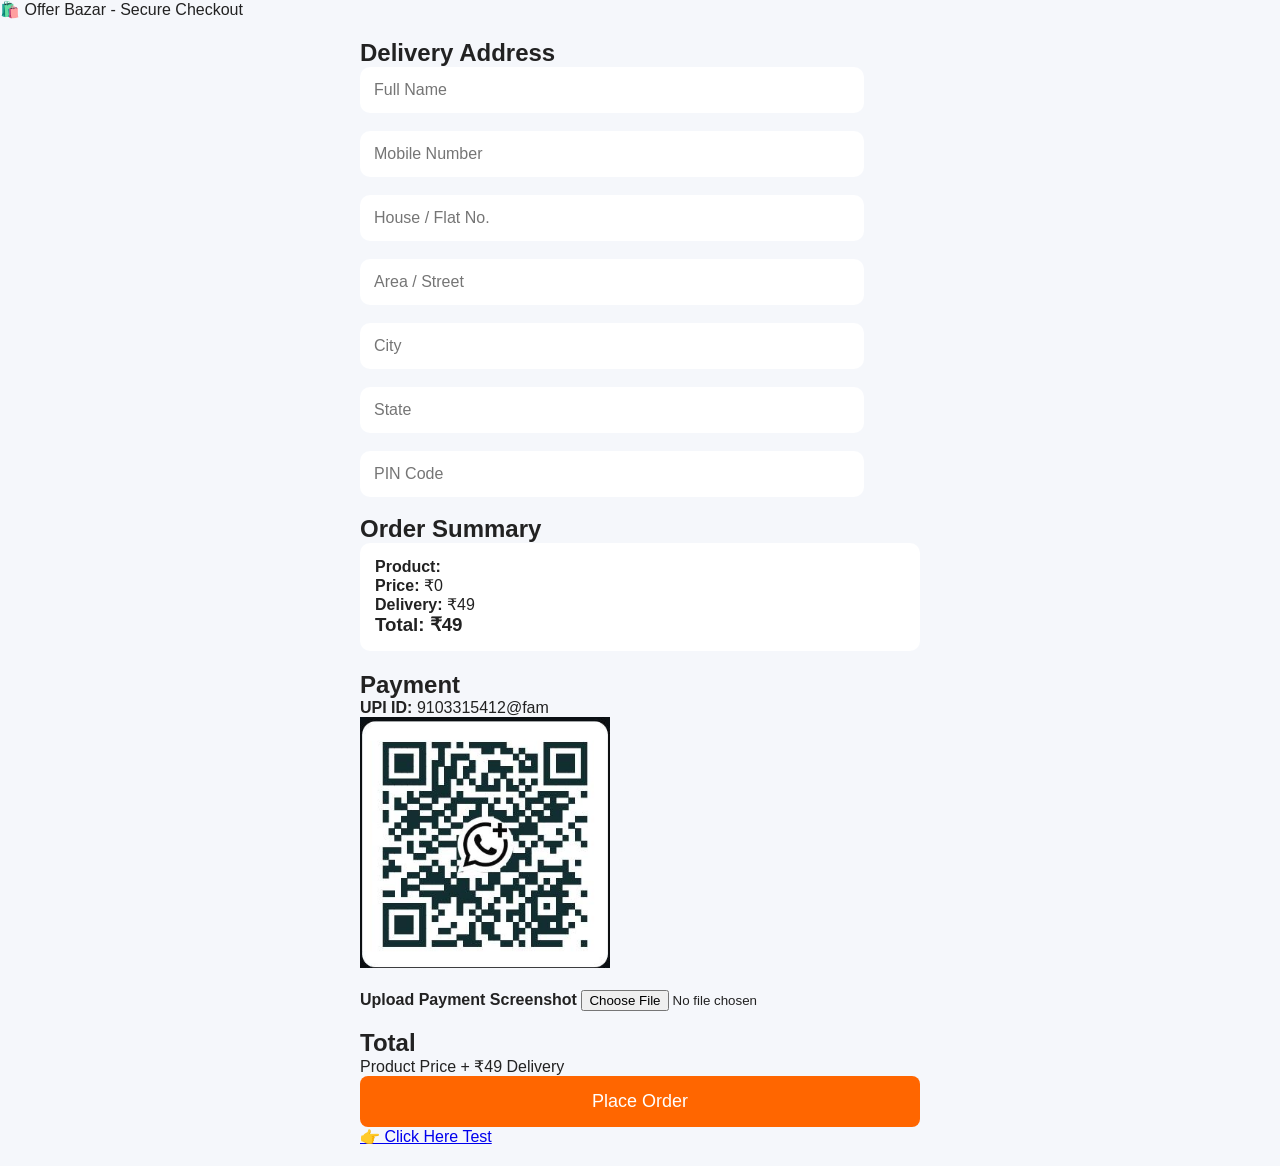
==== checkout.html @ a3831dba "Update checkout.html" ====
<!DOCTYPE html>
<html lang="en">
<head>
<meta charset="UTF-8">
<meta name="viewport" content="width=device-width, initial-scale=1.0">
<title>Checkout - Offer Bazar</title>
<link rel="stylesheet" href="style.css">
</head>

<body>

<header>
🛍️ Offer Bazar - Secure Checkout
</header>

<div style="padding:20px;max-width:600px;margin:auto;">

<h2>Delivery Address</h2>

<input type="text" placeholder="Full Name" class="search"><br><br>

<input type="text" placeholder="Mobile Number" class="search"><br><br>

<input type="text" placeholder="House / Flat No." class="search"><br><br>

<input type="text" placeholder="Area / Street" class="search"><br><br>

<input type="text" placeholder="City" class="search"><br><br>

<input type="text" placeholder="State" class="search"><br><br>

<input type="text" placeholder="PIN Code" class="search"><br><br>
<h2>Order Summary</h2>

<div style="background:#fff;padding:15px;border-radius:10px;margin-bottom:20px;">
<p><b>Product:</b> <span id="productName"></span></p>

<p><b>Price:</b> ₹<span id="productPrice"></span></p>

<p><b>Delivery:</b> ₹49</p>

<h3>Total: ₹<span id="totalPrice"></span></h3>
</div>

<script>
let product = localStorage.getItem("productName");
let price = Number(localStorage.getItem("productPrice"));

document.getElementById("productName").innerText = product;
document.getElementById("productPrice").innerText = price;
document.getElementById("totalPrice").innerText = price + 49;
</script>
<h2>Payment</h2>

<p><b>UPI ID:</b> 9103315412@fam</p>

<img src="WhatsApp Image 2026-07-06 at 5.39.10 AM.jpeg"
width="250">

<br><br>

<label><b>Upload Payment Screenshot</b></label>

<input type="file">

<br><br>

<h2>Total</h2>

<p>Product Price + ₹49 Delivery</p>


<button type="button" style="width:100%;padding:15px;background:#ff6600;color:white;border:none;border-radius:8px;font-size:18px;cursor:pointer;">
Place Order
</button>
</a>
<p><a href="success.html">👉 Click Here Test</a></p>
</div>
<script>
function placeOrder(){

    const name = document.querySelector('input[placeholder="Full Name"]').value;
    const mobile = document.querySelector('input[placeholder="Mobile Number"]').value;
    const house = document.querySelector('input[placeholder="House / Flat No."]').value;
    const area = document.querySelector('input[placeholder="Area / Street"]').value;
    const city = document.querySelector('input[placeholder="City"]').value;
    const state = document.querySelector('input[placeholder="State"]').value;
    const pin = document.querySelector('input[placeholder="PIN Code"]').value;
    const screenshot = document.querySelector('input[type="file"]').files.length;

    if(!name || !mobile || !house || !area || !city || !state || !pin){
        alert("Please fill all address details.");
        return;
    }

    if(screenshot === 0){
        alert("Please upload payment screenshot.");
        return;
    }

    window.location.href = "success.html";
}
</script>
</body>
</html>
---- style.css ----
*{
    margin:0;
    padding:0;
    box-sizing:border-box;
    font-family:Arial,sans-serif;
}

body{
    background:#f5f7fb;
    color:#222;
}

.top-header{
    background:#ff6b00;
    padding:18px;
    text-align:center;
    box-shadow:0 4px 10px rgba(0,0,0,.15);
}

.logo{
    color:#fff;
    font-size:32px;
    font-weight:bold;
    margin-bottom:15px;
}

.search{
    width:90%;
    max-width:700px;
    padding:14px;
    border:none;
    border-radius:10px;
    font-size:16px;
    outline:none;
}

.banner{
    width:90%;
    max-width:1200px;
    margin:20px auto;
    padding:35px;
    text-align:center;
    border-radius:15px;
    color:#fff;
    background:linear-gradient(135deg,#ff6b00,#ff9800);
    box-shadow:0 5px 15px rgba(0,0,0,.15);
}

.banner h1{
    font-size:38px;
}

.banner p{
    margin-top:10px;
    font-size:18px;
}

.categories{
    width:90%;
    max-width:1200px;
    margin:20px auto;
    display:grid;
    grid-template-columns:repeat(4,1fr);
    gap:15px;
}

.cat{
    background:#fff;
    padding:18px;
    border-radius:12px;
    text-align:center;
    font-size:18px;
    font-weight:bold;
    box-shadow:0 3px 10px rgba(0,0,0,.12);
    transition:.3s;
}

.cat:hover{
    background:#ff6b00;
    color:#fff;
    transform:translateY(-5px);
}

.heading{
    width:90%;
    max-width:1200px;
    margin:25px auto 10px;
    font-size:30px;
    font-weight:bold;
}

#products{
    width:90%;
    max-width:1200px;
    margin:20px auto;
    display:grid;
    grid-template-columns:repeat(auto-fit,minmax(250px,1fr));
    gap:20px;
}

.product-card{
    background:#fff;
    border-radius:15px;
    overflow:hidden;
    padding:15px;
    text-align:center;
    box-shadow:0 4px 12px rgba(0,0,0,.12);
    transition:.3s;
}

.product-card:hover{
    transform:translateY(-8px);
}

.product-card img{
    width:180px;
    height:180px;
    object-fit:contain;
    margin:auto;
    display:block;
}

.product-card h3{
    margin:12px 0;
    font-size:22px;
}

.product-card p{
    font-size:17px;
    margin:6px 0;
}

.product-card h2{
    color:#ff6b00;
    margin:10px 0;
}

.product-card button{
    width:100%;
    background:#ff6b00;
    color:#fff;
    border:none;
    padding:14px;
    border-radius:10px;
    font-size:17px;
    cursor:pointer;
    transition:.3s;
}

.product-card button:hover{
    background:#e65c00;
}

@media(max-width:768px){

.categories{
grid-template-columns:repeat(2,1fr);
}

.logo{
font-size:26px;
}

.banner h1{
font-size:28px;
}

.heading{
font-size:24px;
}

.product-card img{
width:140px;
height:140px;
}

}
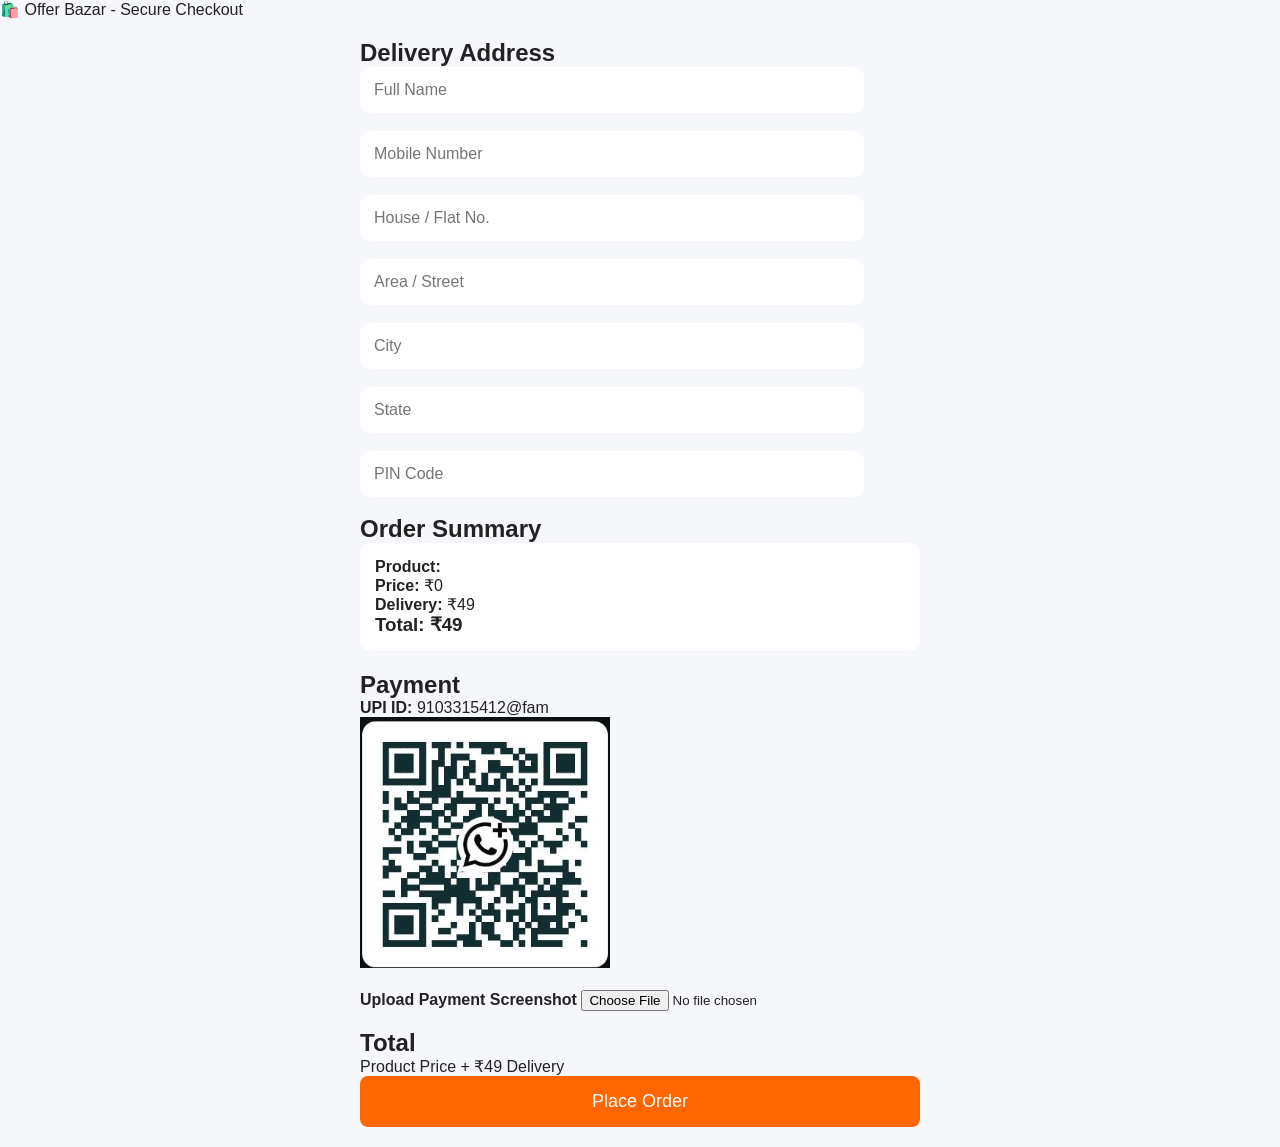
==== commit e7954d62: "Update checkout.html" ====
--- a/checkout.html
+++ b/checkout.html
@@ -70,11 +70,11 @@
 <p>Product Price + ₹49 Delivery</p>
 
 
-<button type="button" style="width:100%;padding:15px;background:#ff6600;color:white;border:none;border-radius:8px;font-size:18px;cursor:pointer;">
+<button type="button" onclick="placeOrder()" style="width:100%;padding:15px;background:#ff6600;color:white;border:none;border-radius:8px;font-size:18px;cursor:pointer;">
 Place Order
 </button>
-</a>
-<p><a href="success.html">👉 Click Here Test</a></p>
+
+
 </div>
 <script>
 function placeOrder(){
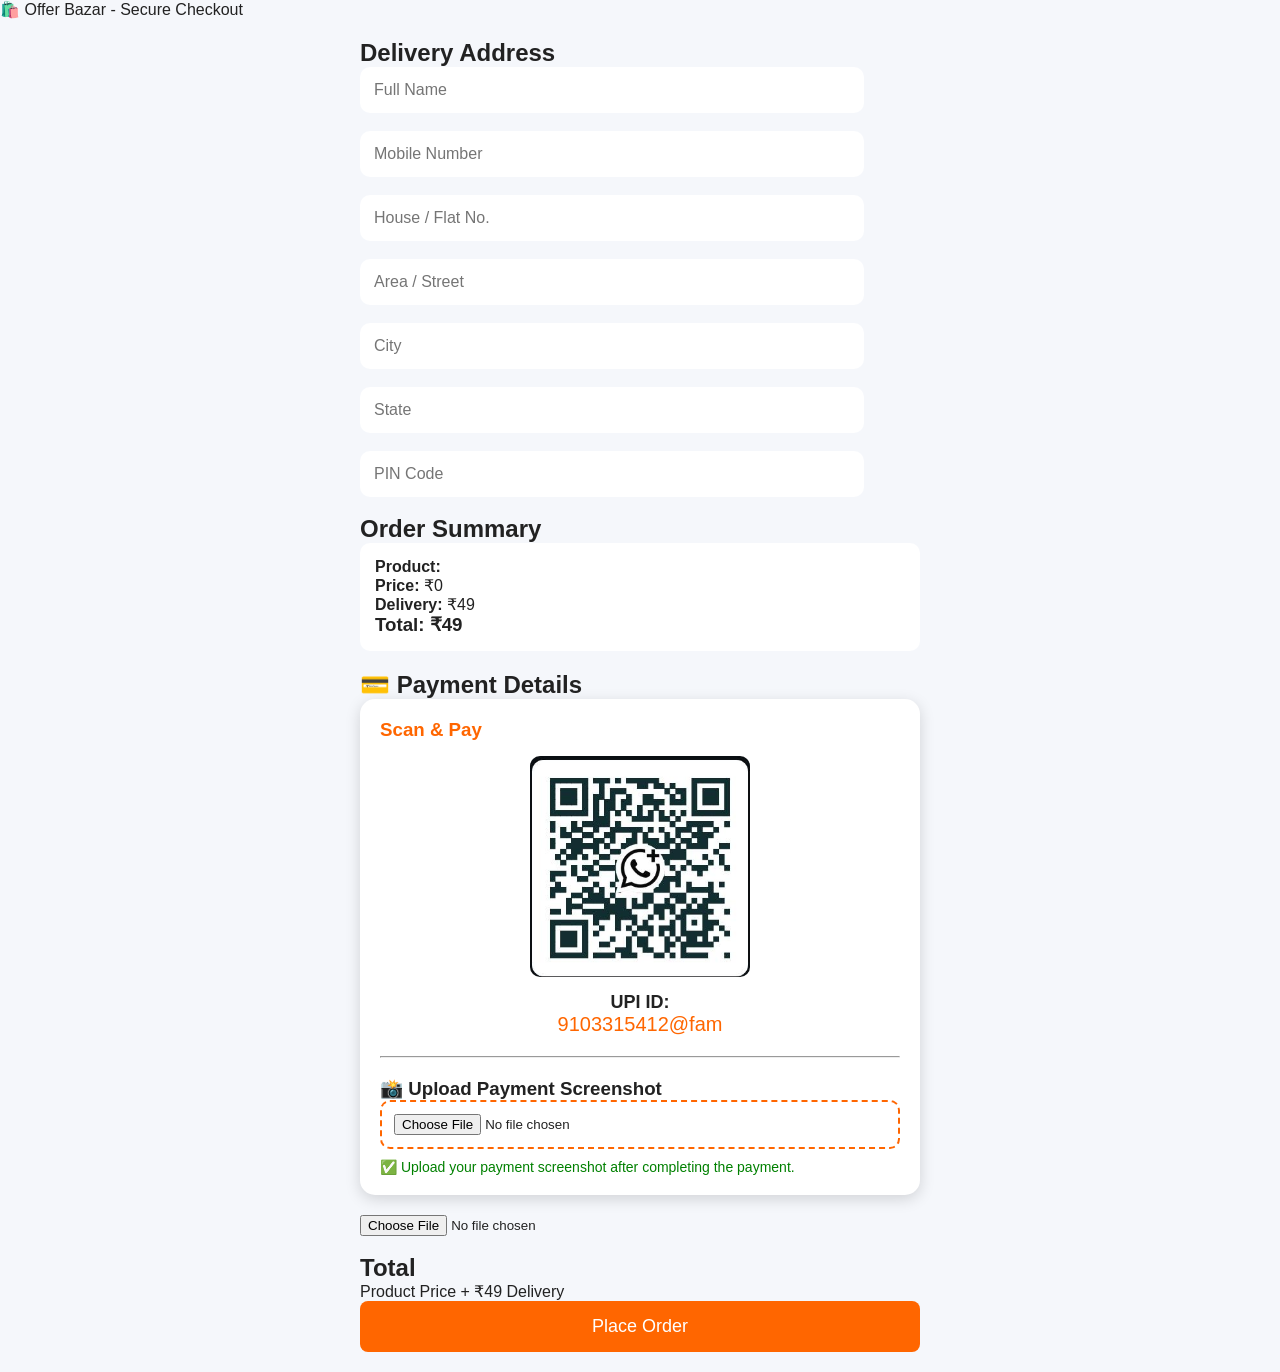
==== commit 102ffc5a: "Update checkout.html" ====
--- a/checkout.html
+++ b/checkout.html
@@ -50,17 +50,36 @@
 document.getElementById("productPrice").innerText = price;
 document.getElementById("totalPrice").innerText = price + 49;
 </script>
-<h2>Payment</h2>
+<h2 style="margin-top:20px;">💳 Payment Details</h2>
 
-<p><b>UPI ID:</b> 9103315412@fam</p>
+<div style="background:#ffffff;padding:20px;border-radius:15px;box-shadow:0 4px 15px rgba(0,0,0,0.15);margin-bottom:20px;">
 
-<img src="WhatsApp Image 2026-07-06 at 5.39.10 AM.jpeg"
-width="250">
+    <h3 style="color:#ff6600;">Scan & Pay</h3>
 
-<br><br>
+    <img src="upi-qr.jpeg"
+    width="220"
+    style="display:block;margin:15px auto;border-radius:10px;">
 
-<label><b>Upload Payment Screenshot</b></label>
+    <p style="text-align:center;font-size:18px;">
+        <b>UPI ID:</b><br>
+        <span style="color:#ff6600;font-size:20px;">
+            9103315412@fam
+        </span>
+    </p>
 
+    <hr style="margin:20px 0;">
+
+    <h3>📸 Upload Payment Screenshot</h3>
+
+    <input type="file"
+    accept="image/*"
+    style="width:100%;padding:12px;border:2px dashed #ff6600;border-radius:10px;">
+
+    <p style="margin-top:10px;color:green;font-size:14px;">
+        ✅ Upload your payment screenshot after completing the payment.
+    </p>
+
+</div>
 <input type="file">
 
 <br><br>
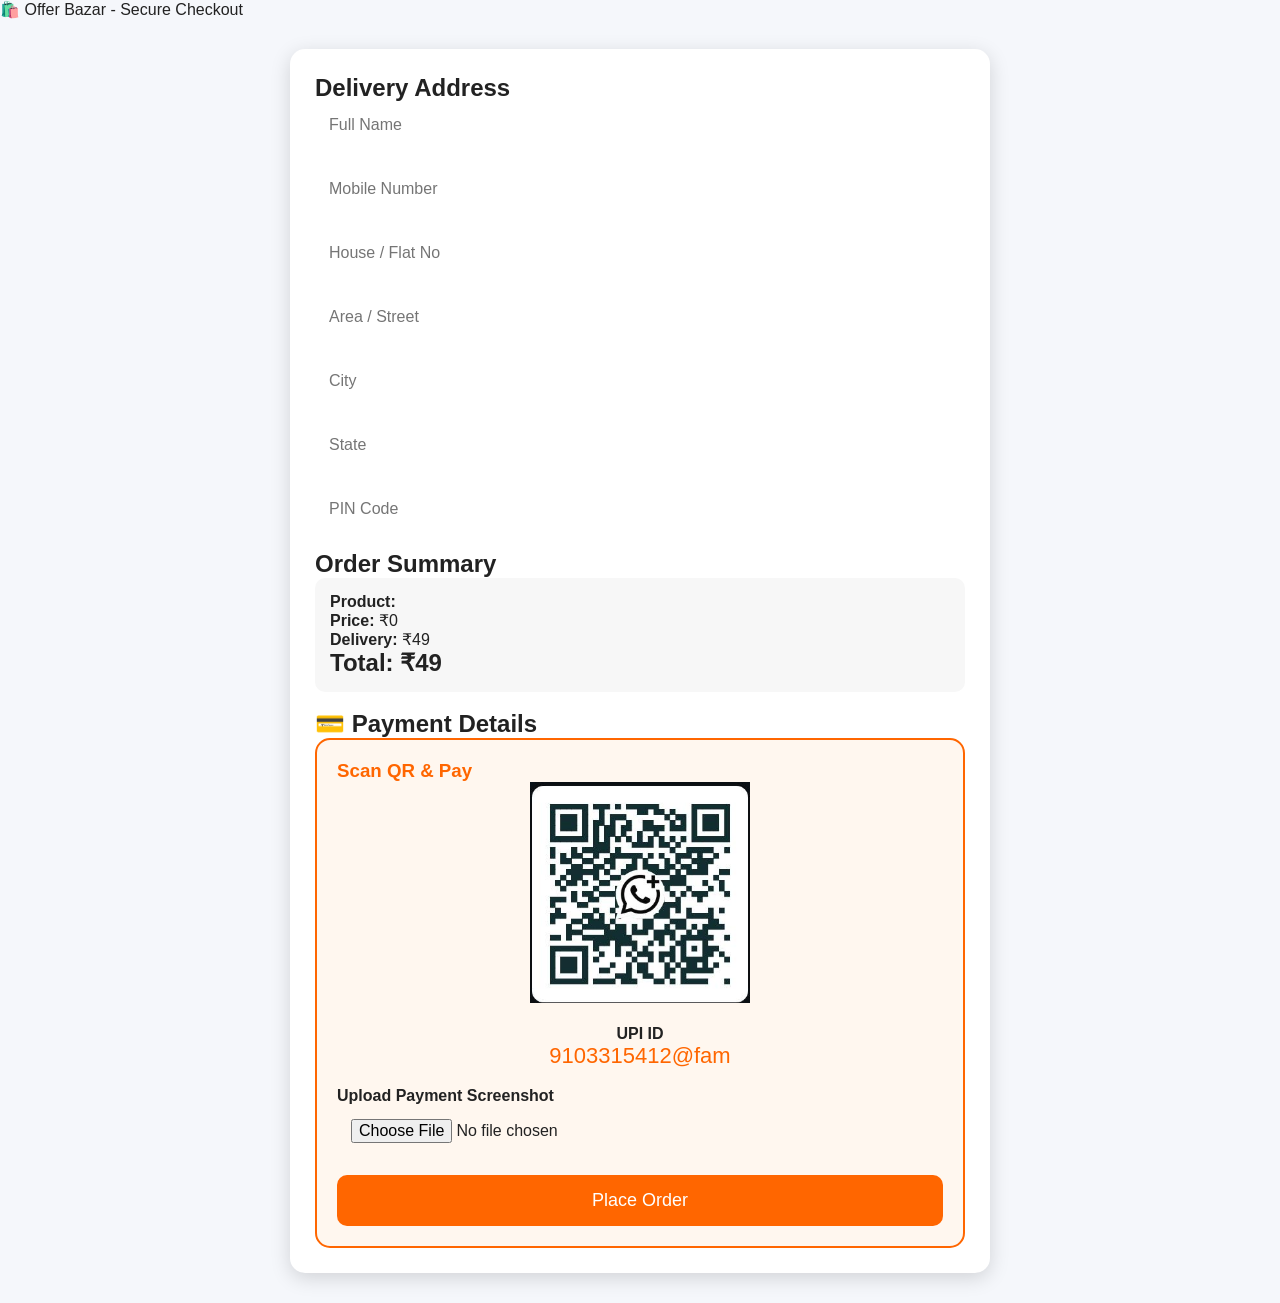
==== commit 311e1525: "Update checkout.html" ====
--- a/checkout.html
+++ b/checkout.html
@@ -4,121 +4,131 @@
 <meta charset="UTF-8">
 <meta name="viewport" content="width=device-width, initial-scale=1.0">
 <title>Checkout - Offer Bazar</title>
+
 <link rel="stylesheet" href="style.css">
+
 </head>
-
 <body>
 
 <header>
 🛍️ Offer Bazar - Secure Checkout
 </header>
 
-<div style="padding:20px;max-width:600px;margin:auto;">
+<div style="max-width:700px;margin:30px auto;background:#fff;padding:25px;border-radius:15px;box-shadow:0 5px 20px rgba(0,0,0,.15);">
 
 <h2>Delivery Address</h2>
 
-<input type="text" placeholder="Full Name" class="search"><br><br>
+<input id="name" class="search" type="text" placeholder="Full Name"><br><br>
 
-<input type="text" placeholder="Mobile Number" class="search"><br><br>
+<input id="mobile" class="search" type="text" placeholder="Mobile Number"><br><br>
 
-<input type="text" placeholder="House / Flat No." class="search"><br><br>
+<input id="house" class="search" type="text" placeholder="House / Flat No"><br><br>
 
-<input type="text" placeholder="Area / Street" class="search"><br><br>
+<input id="area" class="search" type="text" placeholder="Area / Street"><br><br>
 
-<input type="text" placeholder="City" class="search"><br><br>
+<input id="city" class="search" type="text" placeholder="City"><br><br>
 
-<input type="text" placeholder="State" class="search"><br><br>
+<input id="state" class="search" type="text" placeholder="State"><br><br>
 
-<input type="text" placeholder="PIN Code" class="search"><br><br>
+<input id="pin" class="search" type="text" placeholder="PIN Code"><br><br>
+
 <h2>Order Summary</h2>
 
-<div style="background:#fff;padding:15px;border-radius:10px;margin-bottom:20px;">
+<div style="background:#f7f7f7;padding:15px;border-radius:10px;">
+
 <p><b>Product:</b> <span id="productName"></span></p>
 
 <p><b>Price:</b> ₹<span id="productPrice"></span></p>
 
 <p><b>Delivery:</b> ₹49</p>
 
-<h3>Total: ₹<span id="totalPrice"></span></h3>
+<h2>Total: ₹<span id="totalPrice"></span></h2>
+
 </div>
 
 <script>
-let product = localStorage.getItem("productName");
-let price = Number(localStorage.getItem("productPrice"));
+const product = localStorage.getItem("productName");
+const price = Number(localStorage.getItem("productPrice"));
 
 document.getElementById("productName").innerText = product;
 document.getElementById("productPrice").innerText = price;
 document.getElementById("totalPrice").innerText = price + 49;
 </script>
-<h2 style="margin-top:20px;">💳 Payment Details</h2>
 
-<div style="background:#ffffff;padding:20px;border-radius:15px;box-shadow:0 4px 15px rgba(0,0,0,0.15);margin-bottom:20px;">
+<br>
 
-    <h3 style="color:#ff6600;">Scan & Pay</h3>
+<h2>💳 Payment Details</h2>
 
-    <img src="upi-qr.jpeg"
-    width="220"
-    style="display:block;margin:15px auto;border-radius:10px;">
+<div style="background:#fff7ef;padding:20px;border-radius:15px;border:2px solid #ff6600;">
 
-    <p style="text-align:center;font-size:18px;">
-        <b>UPI ID:</b><br>
-        <span style="color:#ff6600;font-size:20px;">
-            9103315412@fam
-        </span>
-    </p>
+<h3 style="color:#ff6600;">Scan QR & Pay</h3>
 
-    <hr style="margin:20px 0;">
+<center>
 
-    <h3>📸 Upload Payment Screenshot</h3>
-
-    <input type="file"
-    accept="image/*"
-    style="width:100%;padding:12px;border:2px dashed #ff6600;border-radius:10px;">
-
-    <p style="margin-top:10px;color:green;font-size:14px;">
-        ✅ Upload your payment screenshot after completing the payment.
-    </p>
-
-</div>
-<input type="file">
+<img src="upi-qr.jpeg" width="220">
 
 <br><br>
 
-<h2>Total</h2>
+<b>UPI ID</b><br>
 
-<p>Product Price + ₹49 Delivery</p>
+<span style="font-size:22px;color:#ff6600;">
+9103315412@fam
+</span>
 
+</center>
 
-<button type="button" onclick="placeOrder()" style="width:100%;padding:15px;background:#ff6600;color:white;border:none;border-radius:8px;font-size:18px;cursor:pointer;">
+<br>
+
+<label><b>Upload Payment Screenshot</b></label>
+
+<input
+id="paymentScreenshot"
+type="file"
+accept="image/*"
+class="search">
+
+<br><br>
+
+<button
+type="button"
+onclick="placeOrder()"
+style="width:100%;padding:15px;background:#ff6600;color:white;border:none;border-radius:10px;font-size:18px;cursor:pointer;">
 Place Order
 </button>
+</div>
 
-
-</div>
 <script>
 function placeOrder(){
 
-    const name = document.querySelector('input[placeholder="Full Name"]').value;
-    const mobile = document.querySelector('input[placeholder="Mobile Number"]').value;
-    const house = document.querySelector('input[placeholder="House / Flat No."]').value;
-    const area = document.querySelector('input[placeholder="Area / Street"]').value;
-    const city = document.querySelector('input[placeholder="City"]').value;
-    const state = document.querySelector('input[placeholder="State"]').value;
-    const pin = document.querySelector('input[placeholder="PIN Code"]').value;
-    const screenshot = document.querySelector('input[type="file"]').files.length;
+    const name = document.getElementById("name").value.trim();
+    const mobile = document.getElementById("mobile").value.trim();
+    const house = document.getElementById("house").value.trim();
+    const area = document.getElementById("area").value.trim();
+    const city = document.getElementById("city").value.trim();
+    const state = document.getElementById("state").value.trim();
+    const pin = document.getElementById("pin").value.trim();
 
-    if(!name || !mobile || !house || !area || !city || !state || !pin){
+    const screenshot = document.getElementById("paymentScreenshot").files.length;
+
+    if(name==="" || mobile==="" || house==="" || area==="" || city==="" || state==="" || pin===""){
         alert("Please fill all address details.");
         return;
     }
 
-    if(screenshot === 0){
+    if(screenshot===0){
         alert("Please upload payment screenshot.");
         return;
     }
 
-    window.location.href = "success.html";
+    localStorage.setItem("customerName", name);
+    localStorage.setItem("customerMobile", mobile);
+    localStorage.setItem("customerAddress",
+        house + ", " + area + ", " + city + ", " + state + " - " + pin
+    );
+
+    window.location.href="success.html";
 }
 </script>
+
 </body>
 </html>
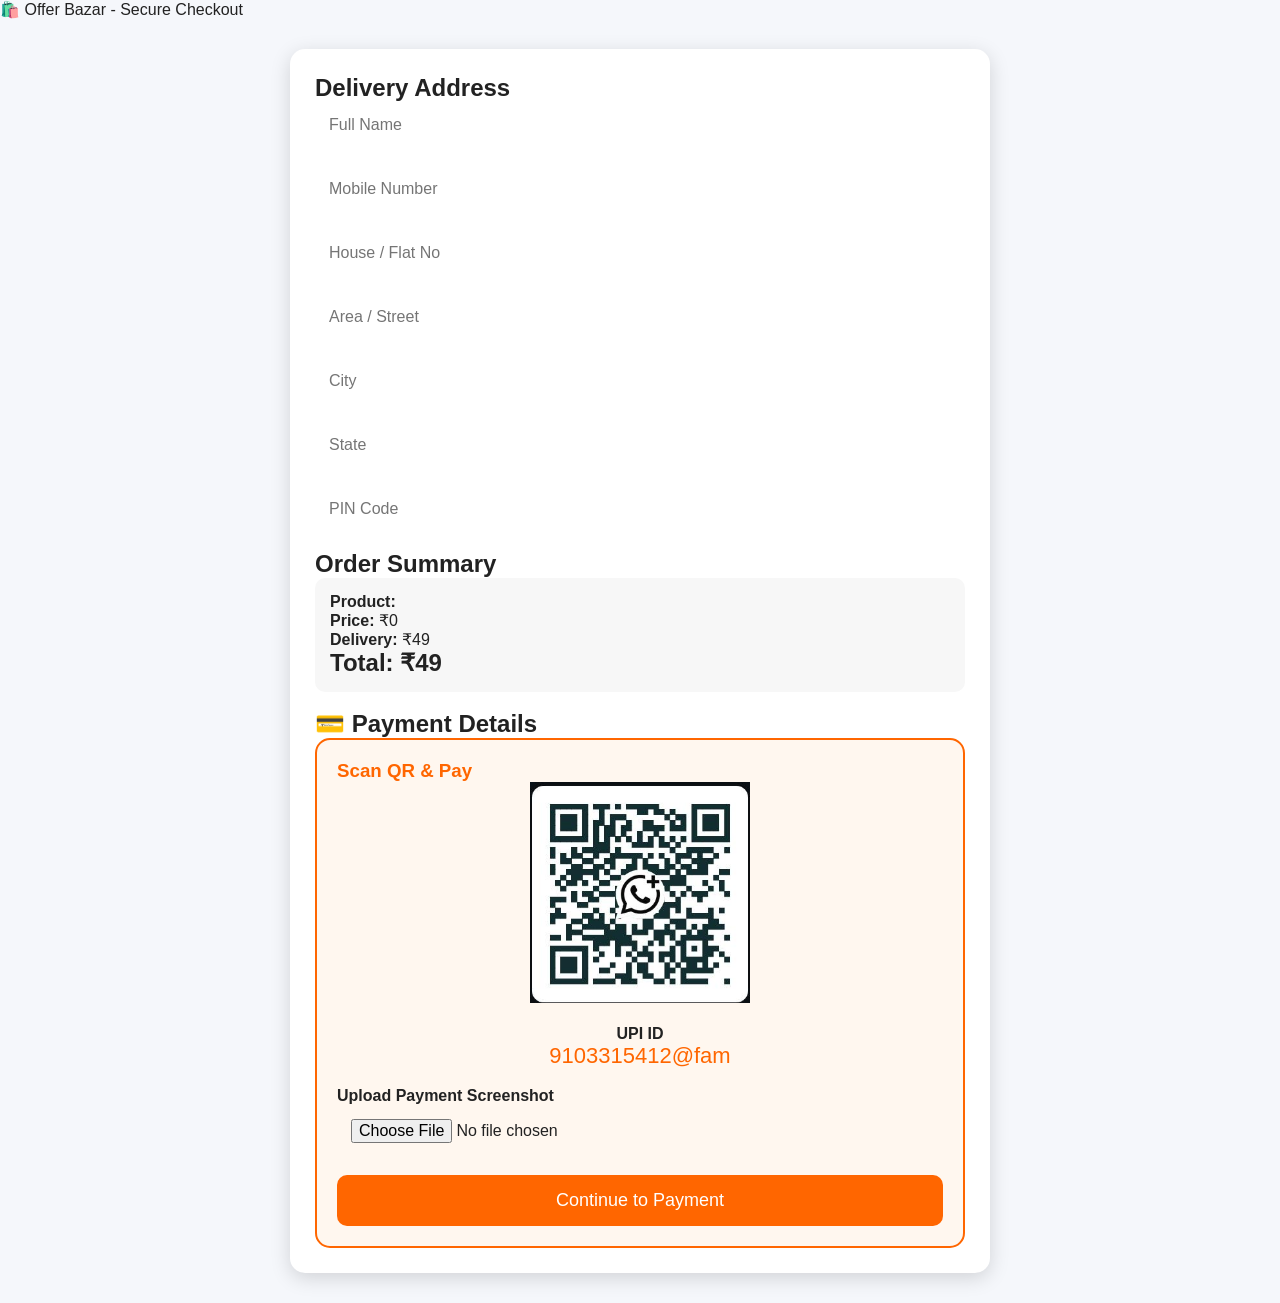
==== commit 289d4049: "Update checkout.html" ====
--- a/checkout.html
+++ b/checkout.html
@@ -88,12 +88,11 @@
 class="search">
 
 <br><br>
-
 <button
 type="button"
-onclick="placeOrder()"
-style="width:100%;padding:15px;background:#ff6600;color:white;border:none;border-radius:10px;font-size:18px;cursor:pointer;">
-Place Order
+onclick="continuePayment()"
+style="width:100%;padding:15px;background:#ff6600;color:white;border:none;border-radius:10px;font-size:18px;">
+Continue to Payment
 </button>
 </div>
 
@@ -132,3 +131,30 @@
 
 </body>
 </html>
+<script>
+function continuePayment(){
+
+    const name = document.getElementById("name").value.trim();
+    const mobile = document.getElementById("mobile").value.trim();
+    const house = document.getElementById("house").value.trim();
+    const area = document.getElementById("area").value.trim();
+    const city = document.getElementById("city").value.trim();
+    const state = document.getElementById("state").value.trim();
+    const pin = document.getElementById("pin").value.trim();
+
+    if(!name || !mobile || !house || !area || !city || !state || !pin){
+        alert("Please fill all address details.");
+        return;
+    }
+
+    localStorage.setItem("customerName", name);
+    localStorage.setItem("customerMobile", mobile);
+    localStorage.setItem("customerHouse", house);
+    localStorage.setItem("customerArea", area);
+    localStorage.setItem("customerCity", city);
+    localStorage.setItem("customerState", state);
+    localStorage.setItem("customerPin", pin);
+
+    window.location.href = "payment.html";
+}
+</script>
